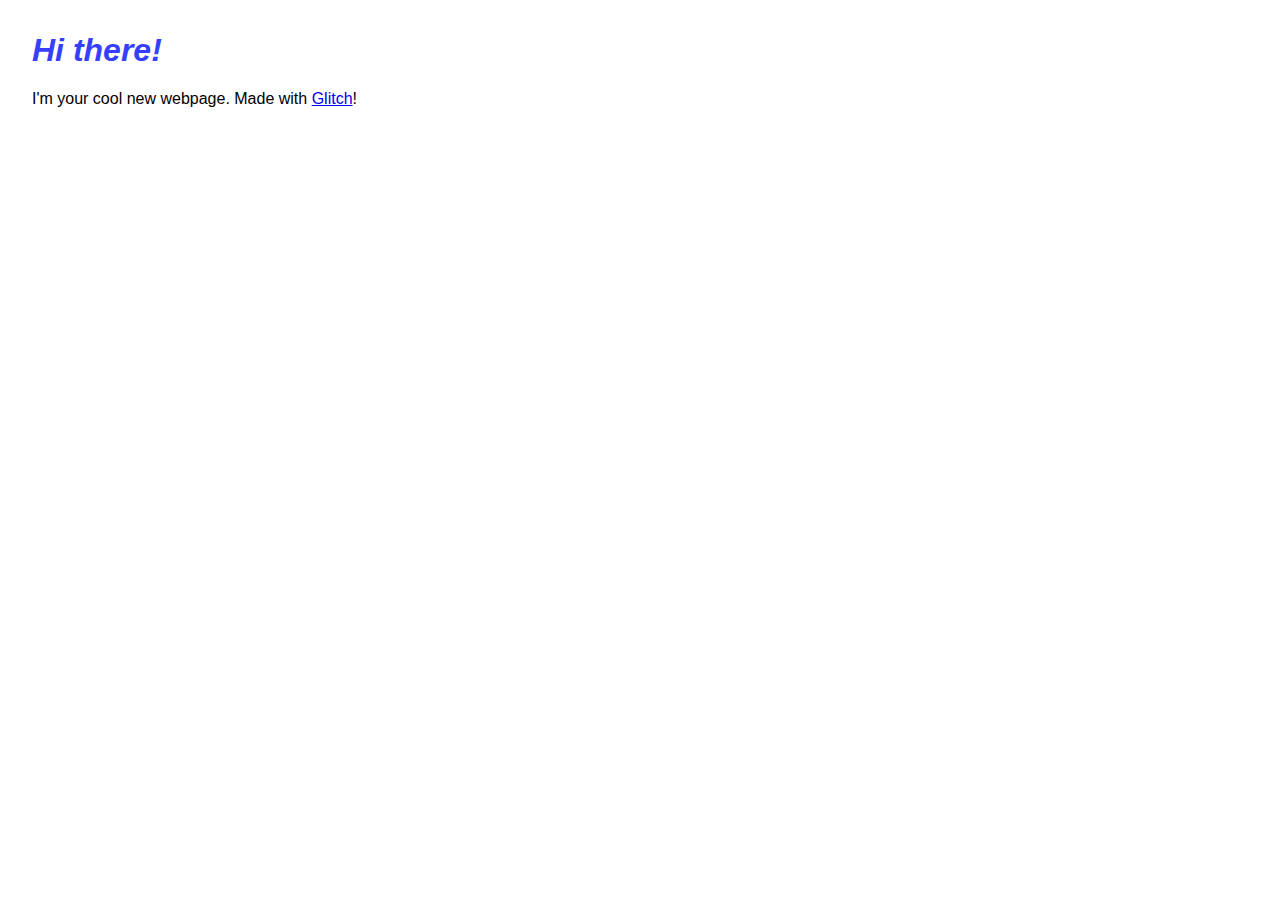
==== index.html @ 292afcb0 "⛈💒 Updated with Glitch" ====
<!DOCTYPE html>
<html lang="en">
  <head>
    <meta charset="utf-8">
    <meta http-equiv="X-UA-Compatible" content="IE=edge">
    <meta name="viewport" content="width=device-width, initial-scale=1">

    <title>Hello!</title>
    
    <!-- import the webpage's stylesheet -->
    <link rel="stylesheet" href="/style.css">
    
    <!-- import the webpage's javascript file -->
    <script src="/script.js" defer></script>
  </head>  
  <body>
    <h1>Hi there!</h1>
    
    <p>
      I'm your cool new webpage. Made with <a href="https://glitch.com">Glitch</a>!
    </p>

    <!-- include the Glitch button to show what the webpage is about and
          to make it easier for folks to view source and remix -->
    <div class="glitchButton" style="position:fixed;top:20px;right:20px;"></div>
    <script src="https://button.glitch.me/button.js" defer></script>
  </body>
</html>
---- style.css ----
/* CSS files add styling rules to your content */

body {
  font-family: helvetica, arial, sans-serif;
  margin: 2em;
}

h1 {
  font-style: italic;
  color: #373fff;
}
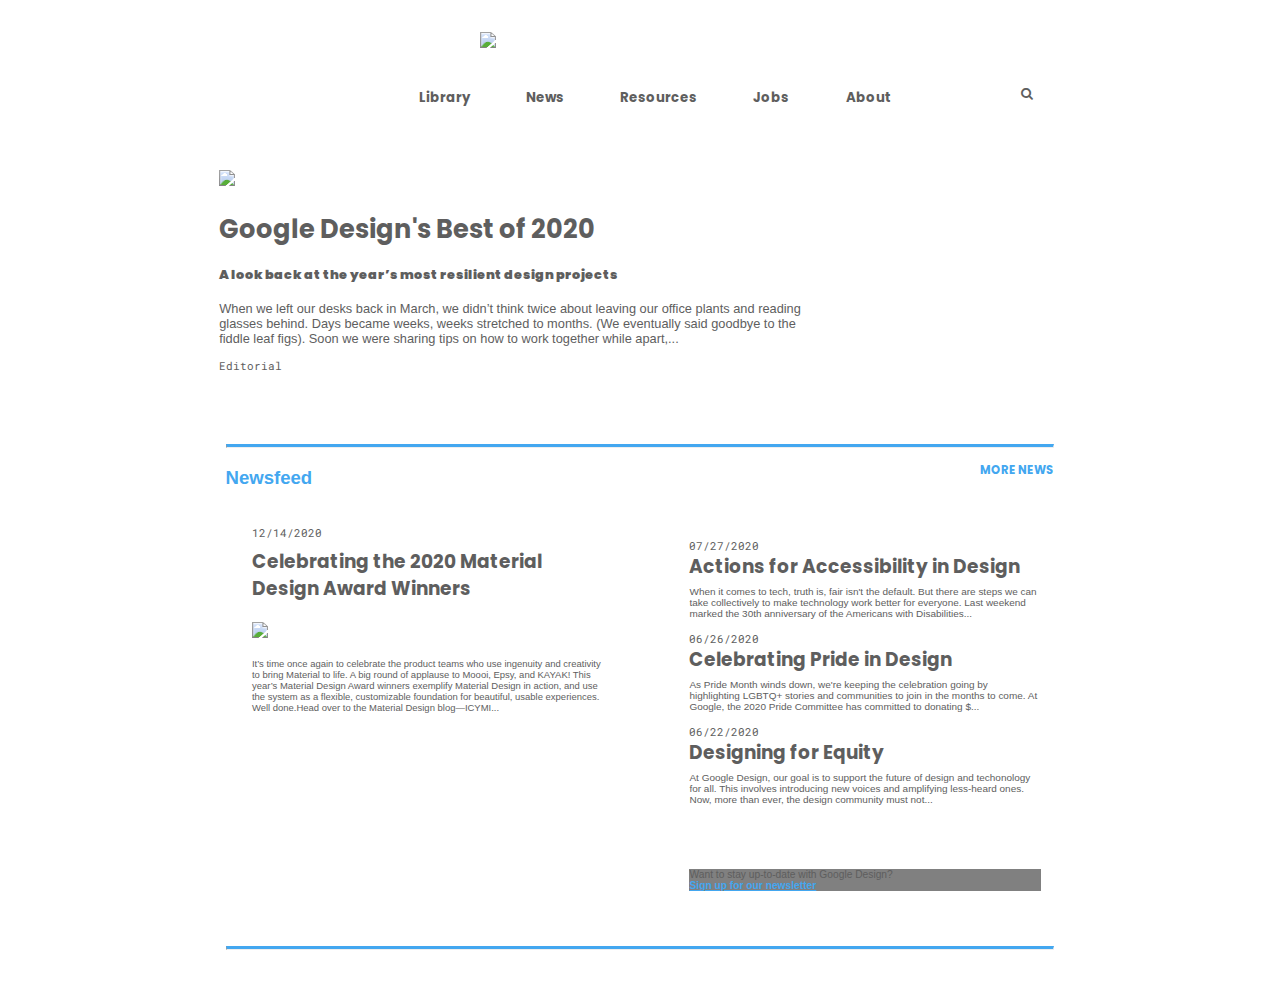
==== commit cf04ecc8: "💵🌒 Updated with Glitch" ====
--- a/index.html
+++ b/index.html
@@ -1,28 +1,181 @@
 <!DOCTYPE html>
 <html lang="en">
   <head>
-    <meta charset="utf-8">
-    <meta http-equiv="X-UA-Compatible" content="IE=edge">
-    <meta name="viewport" content="width=device-width, initial-scale=1">
+    <meta charset="utf-8" />
+    <meta http-equiv="X-UA-Compatible" content="IE=edge" />
+    <meta name="viewport" content="width=device-width, initial-scale=1" />
 
-    <title>Hello!</title>
-    
+    <script src="https://ajax.googleapis.com/ajax/libs/jquery/3.5.1/jquery.min.js"></script>
+    <script src="https://cdnjs.cloudflare.com/ajax/libs/popper.js/1.16.0/umd/popper.min.js"></script>
+    <script src="https://maxcdn.bootstrapcdn.com/bootstrap/4.5.2/js/bootstrap.min.js"></script>
+
+    <title>Google Design</title>
+
     <!-- import the webpage's stylesheet -->
-    <link rel="stylesheet" href="/style.css">
-    
+    <link rel="stylesheet" href="/indexstyle.css" />
+    <link
+      href="https://fonts.googleapis.com/css2?family=Poppins:wght@300&family=Roboto+Mono&display=swap"
+      rel="stylesheet"
+    />
+    <link
+      rel="stylesheet"
+      href="https://cdnjs.cloudflare.com/ajax/libs/font-awesome/4.7.0/css/font-awesome.min.css"
+    />
+
     <!-- import the webpage's javascript file -->
     <script src="/script.js" defer></script>
-  </head>  
+  </head>
   <body>
-    <h1>Hi there!</h1>
-    
-    <p>
-      I'm your cool new webpage. Made with <a href="https://glitch.com">Glitch</a>!
-    </p>
+    <img
+      src="https://cdn.glitch.com/290c1110-9fc8-4a89-81c1-ce6876269935%2Fgeneric-share21.png?v=1612926093968"
+      style="width:25vw;margin-bottom:-7vw;display:block;"
+      class="center"
+    />
+    <br /><br /><br />
+    <div class="topnav" style="margin-bottom:-2vw;">
+      <a href="/404.html"><h5>Library</h5></a>
+      <a href="/404.html"><h5>News</h5></a>
+      <a href="/resources.html"><h5>Resources</h5></a>
+      <a href="/404.html"><h5>Jobs</h5></a>
+      <a href="/about.html"><h5>About</h5></a>
+      <div class="search">
+        <button type="submit"><i class="fa fa-search"></i></button>
+        <!-- search icon -->
+      </div>
+    </div>
+    <section class="content center">
+      <div class="article1 article">
+        <img
+          src="https://cdn.glitch.com/290c1110-9fc8-4a89-81c1-ce6876269935%2FGoogle-design-2020_3X2.png?v=1611712780038"
+          style="width:100%"
+        />
+        <div class="container1">
+          <h1>
+            Google Design's Best of 2020
+          </h1>
+          <h4 style="font-size:1vw;bottom-margin:-15vw;">
+            <b>A look back at the year’s most resilient design projects</b>
+          </h4>
+          <p style="font-size:1vw;bottom-margin:-15vw;">
+            When we left our desks back in March, we didn’t think twice about
+            leaving our office plants and reading glasses behind. Days became
+            weeks, weeks stretched to months. (We eventually said goodbye to the
+            fiddle leaf figs). Soon we were sharing tips on how to work together
+            while apart,...
+          </p>
+          <h6>
+            Editorial
+          </h6>
+        </div>
+      </div>
+      <br /><br />
+      <hr />
+      <div style="diplay:block;">
+        <div class="segmentheader">
+          <p style="font-size:1.45vw;top: -5vw;color:#43A7F0;">
+            Newsfeed
+          </p>
+        </div>
 
-    <!-- include the Glitch button to show what the webpage is about and
-          to make it easier for folks to view source and remix -->
-    <div class="glitchButton" style="position:fixed;top:20px;right:20px;"></div>
-    <script src="https://button.glitch.me/button.js" defer></script>
+        <div class="link">
+          <a
+            href="/404.html"
+            style="font-size:0.9vw;position: relative;top: -4vw;color:#43A7F0;text-decoration:none;"
+          >
+            MORE NEWS
+          </a>
+          <br />
+        </div>
+        <br />
+      </div>
+
+      <section class="newsfeed content center">
+        <div class="mainnews article">
+          <h6>
+            12/14/2020
+          </h6>
+
+          <h4
+            style="font-size:1.45vw;position: relative;top: -0.8vw;bottom-margin:-5vw;"
+          >
+            Celebrating the 2020 Material Design Award Winners
+          </h4>
+
+          <img
+            src="https://cdn.glitch.com/290c1110-9fc8-4a89-81c1-ce6876269935%2FGD_Newsfeed_MDAAwards_3X2.png?v=1612915289653"
+            style="width:100%;position: relative;top: -1.3vw;"
+          />
+          <div class="newscontainer">
+            <p style="font-size:0.74vw;position: relative;top: -1vw;">
+              It’s time once again to celebrate the product teams who use
+              ingenuity and creativity to bring Material to life. A big round of
+              applause to Moooi, Epsy, and KAYAK! This year’s Material Design
+              Award winners exemplify Material Design in action, and use the
+              system as a flexible, customizable foundation for beautiful,
+              usable experiences. Well done.Head over to the Material Design
+              blog—ICYMI...
+            </p>
+          </div>
+        </div>
+
+        <div class="SA">
+          <div class="samargin" style="margin-bottom:1vw">
+            <h6>
+              07/27/2020
+            </h6>
+            <h4 style="font-size:1.45vw; margin-top:0.5vw; margin-bottom:0.5vw">
+              Actions for Accessibility in Design
+            </h4>
+            <p style="font-size:0.78vw; margin-top:0">
+              When it comes to tech, truth is, fair isn't the default. But there
+              are steps we can take collectively to make technology work better
+              for everyone. Last weekend marked the 30th anniversary of the
+              Americans with Disabilities...
+            </p>
+          </div>
+
+          <div class="samargin" style="margin-bottom:1vw">
+            <h6>
+              06/26/2020
+            </h6>
+
+            <h4 style="font-size:1.45vw; margin-top:0.5vw; margin-bottom:0.5vw">
+              Celebrating Pride in Design
+            </h4>
+            <p style="font-size:0.78vw; margin-top:0">
+              As Pride Month winds down, we're keeping the celebration going by
+              highlighting LGBTQ+ stories and communities to join in the months
+              to come. At Google, the 2020 Pride Committee has committed to
+              donating $...
+            </p>
+          </div>
+          <div class="samargin">
+            <h6>
+              06/22/2020
+            </h6>
+            <h4 style="font-size:1.45vw; margin-top:0.5vw; margin-bottom:0.5vw">
+              Designing for Equity
+            </h4>
+            <p style="font-size:0.78vw; margin-top:0">
+              At Google Design, our goal is to support the future of design and
+              techonology for all. This involves introducing new voices and
+              amplifying less-heard ones. Now, more than ever, the design
+              community must not...
+            </p>
+          </div>
+
+          <div class="newsletter" style="margin-top:5vw">
+            <p style="font-size:0.8vw; margin-top:0">
+              Want to stay up-to-date with Google Design?<br /><a
+                href="/ "
+                style="color:#43A7F0;font-weight:bold;"
+                >Sign up for our newsletter</a
+              >
+            </p>
+          </div>
+        </div>
+      </section>
+      <hr />
+    </section>
   </body>
 </html>
--- a/indexstyle.css
+++ b/indexstyle.css
@@ -0,0 +1,157 @@
+/* CSS files add styling rules to your content */
+
+* body {
+  font-family: "Poppins", sans-serif;
+  margin: 2em;
+}
+
+p,
+h1,
+h2,
+h3,
+h4,
+h5 {
+  color: #5e5e5e;
+}
+p {
+  font-family: "Open sans", sans-serif;
+}
+h6 {
+  font-family: "Roboto Mono", sans-serif;
+  color: #5e5e5e;
+  font-weight: normal;
+  margin: 0vw;
+  margin-bottom: -0.5vw;
+}
+h4 {
+  top-margin:2vw;
+}
+h1 {
+  font-size: 2vw;
+  font-weight: bold;
+}
+.center {
+  display: block;
+  margin-left: auto;
+  margin-right: auto;
+}
+.topnav {
+  width: 55%;
+  background-color: white;
+  overflow: hidden;
+  margin-left: 28vw;
+  margin-right: 12vw;
+}
+
+.topnav a {
+  float: left;
+  display: block;
+  padding: 2.5vw 2.2vw;
+  text-decoration: none;
+  cursor: pointer;
+  text-align: center;
+  color: #5e5e5e;
+}
+
+.topnav .search {
+  float: right;
+}
+
+.topnav .search button {
+  float: right;
+  margin-top: 4vw;
+  margin-right: 1.6vw;
+  background: white;
+  font-size: 1vw;
+  color: #5e5e5e;
+  border: none;
+  cursor: pointer;
+}
+.content {
+  width: 85%;
+}
+.article1 {
+  transition: 0.3s;
+  width: 85%;
+  padding: 2.5vw;
+  padding-bottom: 1.5vw;
+  margin-right: 5vw;
+  margin-left: 5vw;
+}
+
+.article:hover {
+  box-shadow: 0 0.3vw 0.6vw 0 #5e5e5e;
+}
+
+.container1 {
+  align: left;
+  margin-right: 22vw;
+  display: block;
+}
+
+hr {
+  width: 80%;
+  border-top: 0.25vw solid #43A7F0;
+}
+
+.segmentheader {
+  font-weight: bold;
+  margin-right: 8vw;
+  margin-left: 8vw;
+}
+
+.link {
+  font-weight: bold;
+  margin-right: 8vw;
+  float: right;
+}
+
+.article2 {
+  transition: 0.3s;
+  width: 85%;
+  padding: 2.5vw;
+  padding-bottom: 1.5vw;
+  margin-right: 5vw;
+  margin-left: 5vw;
+}
+
+.newsfeed {
+  position: relative;
+  top: -2vw;
+}
+
+.newsfeed .h4 {
+  font-size: 1.45vw;
+  position: relative;
+  top: -1vw;
+}
+
+.mainnews {
+  width: 40%;
+  padding: 1.5vw;
+  padding-bottom: 1.5vw;
+  margin-right: 0vw;
+  margin-left: 2.5vw;
+  float: left;
+}
+
+.SA {
+  width: 40%;
+  padding: 1.5vw 3vw 1.5vw 1.5vw;
+  margin-right: 0vw;
+  margin-left: 1vw;
+  float: right;
+  top: -3vw;
+
+}
+
+.samargin {
+  left-padding: 2vw;
+  right-padding: 2vw;
+ margin-top: 1vw;
+
+}
+
+.newsletter {
+  background-color: gray;
+}